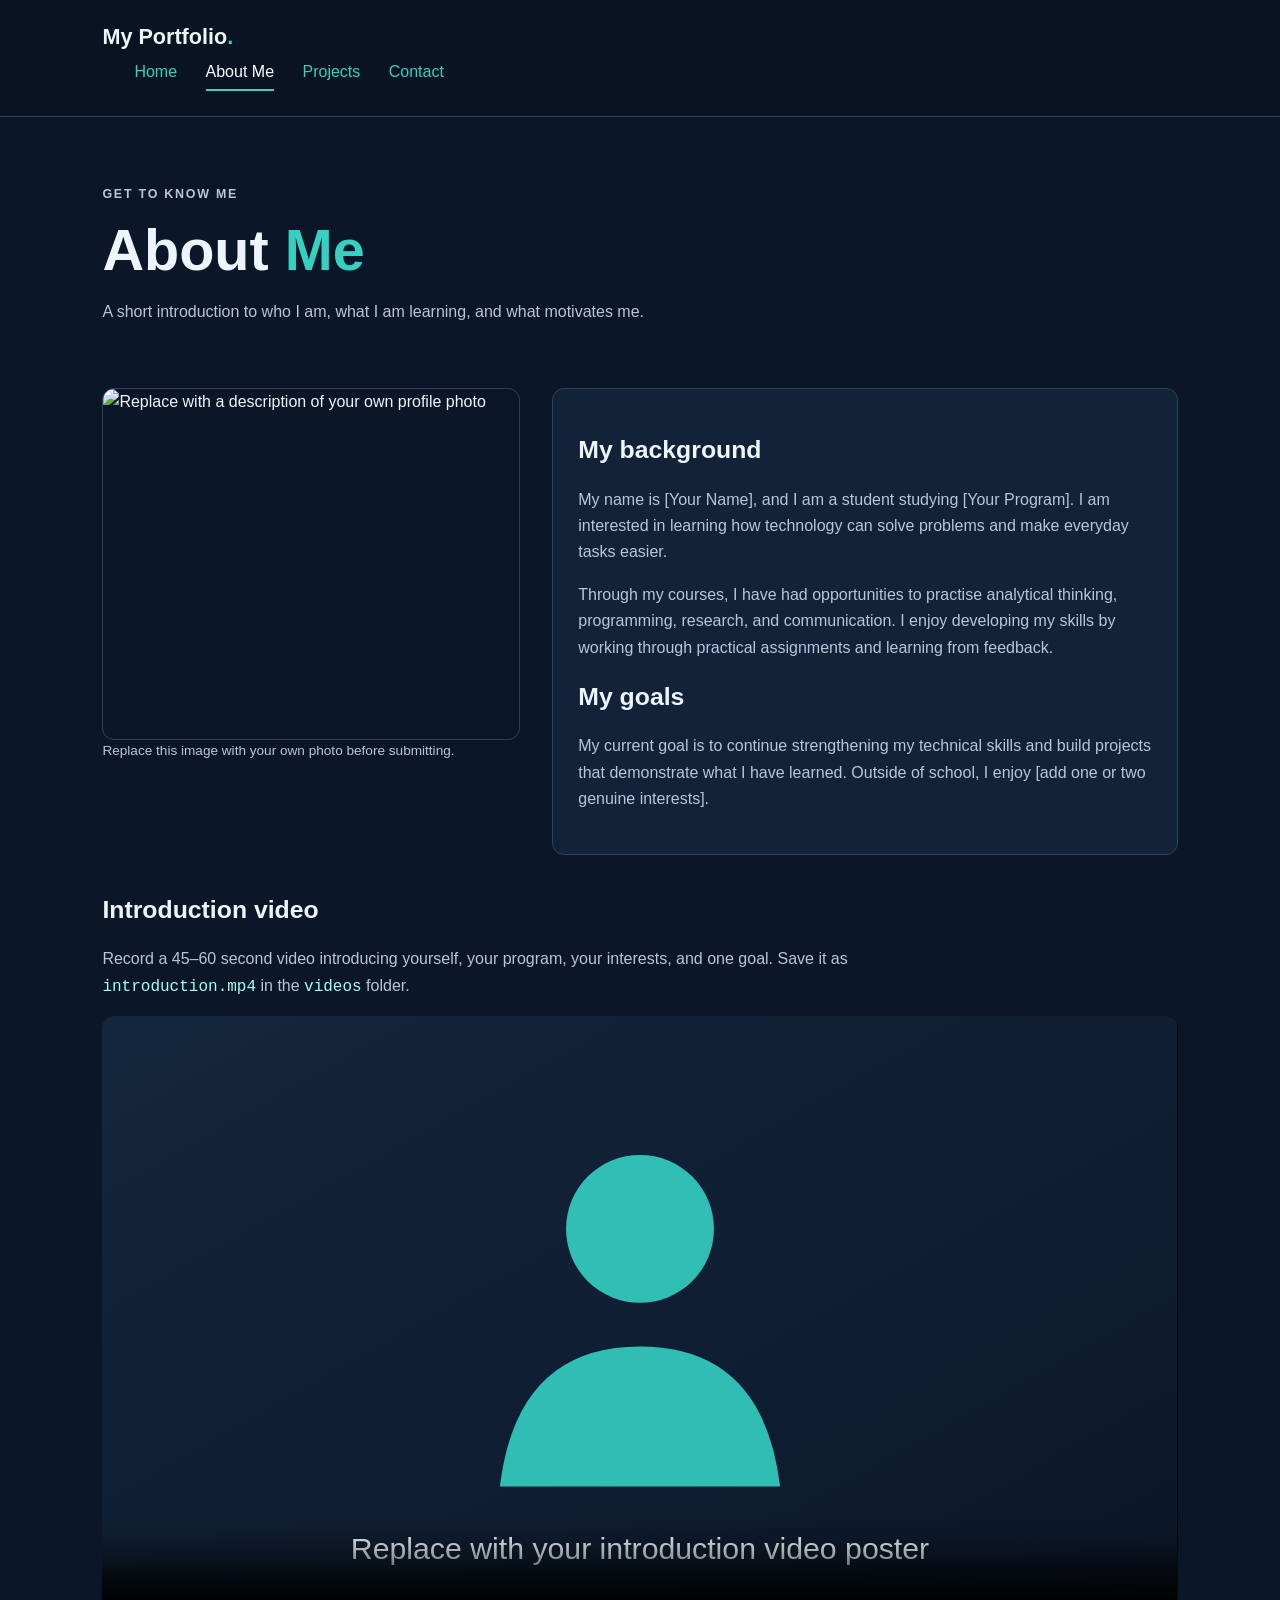
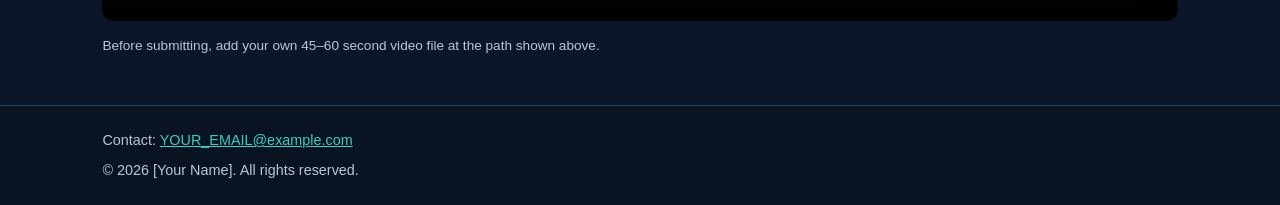
==== personal-portfolio/about.html @ 59429bb4 "first commit" ====
<!DOCTYPE html>
<html lang="en">
<head>
    <meta charset="UTF-8">
    <meta name="viewport" content="width=device-width, initial-scale=1.0">
    <meta name="description" content="Learn more about me, my interests, and my goals.">
    <title>About Me | Personal Portfolio</title>
    <link rel="stylesheet" href="css/mobile.css">
    <link rel="stylesheet" href="css/tablet.css">
    <link rel="stylesheet" href="css/laptop.css">
</head>
<body>
    <a class="skip-link" href="#main-content">Skip to main content</a>
    <header class="site-header">
        <div class="site-width header-content">
            <a class="site-name" href="index.html">My Portfolio<span>.</span></a>
            <nav aria-label="Main navigation">
                <ul class="nav-list">
                    <li><a href="index.html">Home</a></li>
                    <li><a aria-current="page" href="about.html">About Me</a></li>
                    <li><a href="projects.html">Projects</a></li>
                    <li><a href="contact.html">Contact</a></li>
                </ul>
            </nav>
        </div>
    </header>

    <main id="main-content" class="site-width">
        <section class="page-intro">
            <p class="eyebrow">GET TO KNOW ME</p>
            <h1>About <span class="accent-text">Me</span></h1>
            <p>A short introduction to who I am, what I am learning, and what motivates me.</p>
        </section>

        <section class="about-layout section-block">
            <figure class="profile-figure">
                <!-- Replace this placeholder with your own photo and update the src and alt text. -->
                <img src="images/replace-with-your-photo.jpg" alt="Replace with a description of your own profile photo">
                <figcaption>Replace this image with your own photo before submitting.</figcaption>
            </figure>
            <article class="about-copy panel">
                <h2>My background</h2>
                <p>My name is [Your Name], and I am a student studying [Your Program]. I am interested in learning how technology can solve problems and make everyday tasks easier.</p>
                <p>Through my courses, I have had opportunities to practise analytical thinking, programming, research, and communication. I enjoy developing my skills by working through practical assignments and learning from feedback.</p>
                <h2>My goals</h2>
                <p>My current goal is to continue strengthening my technical skills and build projects that demonstrate what I have learned. Outside of school, I enjoy [add one or two genuine interests].</p>
            </article>
        </section>

        <section class="section-block">
            <h2>Introduction video</h2>
            <p>Record a 45–60 second video introducing yourself, your program, your interests, and one goal. Save it as <code>introduction.mp4</code> in the <code>videos</code> folder.</p>
            <!-- The video element provides native playback controls. Replace the poster with your own image. -->
            <video class="intro-video" controls preload="metadata" poster="images/video-poster.svg">
                <source src="videos/introduction.mp4" type="video/mp4">
                Your browser does not support HTML video. Please use a modern browser to view this introduction.
            </video>
            <p class="small-note">Before submitting, add your own 45–60 second video file at the path shown above.</p>
        </section>
    </main>

    <footer class="site-footer">
        <div class="site-width footer-content">
            <p>Contact: <a href="mailto:YOUR_EMAIL@example.com">YOUR_EMAIL@example.com</a></p>
            <p>&copy; 2026 [Your Name]. All rights reserved.</p>
        </div>
    </footer>
</body>
</html>
---- personal-portfolio/css/mobile.css ----
/* Shared base styles and mobile layout (up to 600px).
   The other two stylesheets override layout details for larger screens. */
:root {
    --navy: #0b1728;
    --navy-light: #14263d;
    --teal: #35d0c2;
    --teal-dark: #117f7a;
    --text: #edf5fb;
    --muted: #b6c7d6;
    --panel: #122238;
    --border: #2a435c;
}
* { box-sizing: border-box; }
html { scroll-behavior: smooth; }
body {
    margin: 0;
    background: #0b1728;
    color: var(--text);
    font-family: Arial, Helvetica, sans-serif;
    font-size: 1rem;
    line-height: 1.65;
}
img, video { max-width: 100%; height: auto; }
a { color: var(--teal); }
a:hover, a:focus { color: #a1fff5; }
a:focus-visible, button:focus-visible, input:focus-visible, textarea:focus-visible {
    outline: 3px solid #f6d365;
    outline-offset: 3px;
}
.site-width { width: 92%; margin-left: auto; margin-right: auto; }
.site-header {
    background: #091321;
    border-bottom: 1px solid var(--border);
}
.header-content { padding: 1rem 0; }
.site-name { display: inline-block; color: var(--text); font-size: 1.35rem; font-weight: bold; text-decoration: none; }
.site-name span, .accent-text { color: var(--teal); }
.nav-list { list-style: none; padding: 0; margin: 0.8rem 0 0; }
.nav-list li { display: inline-block; margin: 0 0.55rem 0.35rem 0; }
.nav-list a { display: inline-block; padding: 0.25rem 0; text-decoration: none; }
.nav-list a[aria-current="page"] { color: white; border-bottom: 2px solid var(--teal); }
.skip-link { position: absolute; left: -9999px; top: 0; }
.skip-link:focus { left: 1rem; top: 1rem; z-index: 10; background: white; color: black; padding: 0.6rem; }
.hero {
    margin-top: 1.5rem;
    padding: 2rem 1.25rem;
    border: 1px solid var(--border);
    border-radius: 1rem;
    background: linear-gradient(145deg, #14263d, #0b1728 72%);
}
.eyebrow { color: var(--teal); font-size: 0.78rem; font-weight: bold; letter-spacing: 0.14em; }
h1 { font-size: 2.2rem; line-height: 1.15; margin: 0.4rem 0 1rem; }
h2 { font-size: 1.55rem; line-height: 1.25; }
h3 { font-size: 1.2rem; }
.hero-copy, .page-intro p, .section-block > p { max-width: 48rem; color: var(--muted); }
.button-row { margin-top: 1.5rem; }
.button {
    display: inline-block;
    padding: 0.7rem 1rem;
    margin: 0.25rem 0.35rem 0.25rem 0;
    border: 2px solid var(--teal);
    border-radius: 0.45rem;
    background: var(--teal);
    color: #071923;
    font: inherit;
    font-weight: bold;
    text-decoration: none;
    cursor: pointer;
}
.button:hover { background: #a1fff5; color: #071923; }
.button-outline { background: transparent; color: var(--teal); }
.section-block { margin: 2.5rem 0; }
.page-intro { margin-top: 2rem; padding: 1.4rem 0 0.4rem; }
.panel {
    padding: 1.2rem;
    background: var(--panel);
    border: 1px solid var(--border);
    border-radius: 0.75rem;
}
.panel p { color: var(--muted); }
.feature-grid, .project-grid { display: block; }
.feature-grid .panel, .project-card { margin-bottom: 1rem; }
.project-number { color: var(--teal) !important; font-size: 0.75rem; font-weight: bold; letter-spacing: 0.12em; }
.tag-list { color: var(--teal) !important; font-size: 0.9rem; }
.about-layout, .contact-layout { display: block; }
.profile-figure { margin: 0 0 1rem; }
.profile-figure img { display: block; width: 100%; min-height: 12rem; object-fit: cover; border-radius: 0.75rem; border: 1px solid var(--border); }
.profile-figure figcaption, .small-note { color: var(--muted); font-size: 0.85rem; }
.intro-video { display: block; width: 100%; background: #050a12; border-radius: 0.75rem; }
.contact-info { margin-bottom: 1rem; }
.form-field { margin-bottom: 1rem; }
.form-field label { display: block; margin-bottom: 0.35rem; font-weight: bold; }
input, textarea {
    display: block;
    width: 100%;
    padding: 0.75rem;
    border: 1px solid #587087;
    border-radius: 0.35rem;
    background: #091321;
    color: var(--text);
    font: inherit;
}
textarea { resize: vertical; }
.site-footer { margin-top: 3rem; border-top: 1px solid var(--border); background: #091321; }
.footer-content { padding: 1.1rem 0; }
.footer-content p { margin: 0.35rem 0; color: var(--muted); font-size: 0.9rem; }
code { color: #a1fff5; }
@media (max-width: 600px) {
    .nav-list li { margin-right: 0.7rem; }
    h1 { font-size: clamp(1.9rem, 8vw, 2.5rem); }
}
---- personal-portfolio/css/tablet.css ----
/* Tablet-specific adjustments: 601px to 1024px.
   This viewport uses more horizontal space while keeping content readable. */
@media screen and (min-width: 601px) and (max-width: 1024px) {
    .site-width { width: 88%; }
    .header-content { padding: 1.1rem 0; }
    .site-name { margin-right: 1.5rem; }
    .nav-list { margin-top: 0.5rem; }
    .nav-list li { margin-right: 1.1rem; }
    .hero { padding: 3rem; }
    h1 { font-size: 3rem; }
    .feature-grid, .project-grid {
        display: grid;
        grid-template-columns: repeat(2, minmax(0, 1fr));
        gap: 1rem;
    }
    .feature-grid .panel, .project-card { margin-bottom: 0; }
    .about-layout, .contact-layout {
        display: grid;
        grid-template-columns: minmax(0, 0.8fr) minmax(0, 1.2fr);
        gap: 1.25rem;
        align-items: start;
    }
    .profile-figure { margin: 0; }
    .contact-info { margin-bottom: 0; }
}
---- personal-portfolio/css/laptop.css ----
/* Laptop/desktop-specific adjustments: 1025px and wider.
   The content is centered and capped so lines do not become too long. */
@media screen and (min-width: 1025px) {
    .site-width { width: 84%; max-width: 1160px; }
    .header-content { padding: 1.2rem 0; }
    .site-name { margin-right: 2.5rem; }
    .nav-list { display: inline-block; margin: 0 0 0 2rem; }
    .nav-list li { margin-right: 1.5rem; }
    .hero { padding: 4.5rem; margin-top: 2rem; }
    h1 { font-size: 3.6rem; }
    .hero-copy { font-size: 1.15rem; }
    .feature-grid { display: grid; grid-template-columns: repeat(3, minmax(0, 1fr)); gap: 1.25rem; }
    .feature-grid .panel { margin-bottom: 0; }
    .project-grid { display: grid; grid-template-columns: repeat(2, minmax(0, 1fr)); gap: 1.25rem; }
    .project-card { margin-bottom: 0; padding: 1.5rem; }
    .about-layout { display: grid; grid-template-columns: minmax(0, 0.8fr) minmax(0, 1.2fr); gap: 2rem; align-items: start; }
    .profile-figure { margin: 0; }
    .profile-figure img { min-height: 22rem; }
    .contact-layout { display: grid; grid-template-columns: minmax(0, 0.8fr) minmax(0, 1.2fr); gap: 2rem; align-items: start; }
    .contact-info { margin-bottom: 0; }
    .panel { padding: 1.6rem; }
}
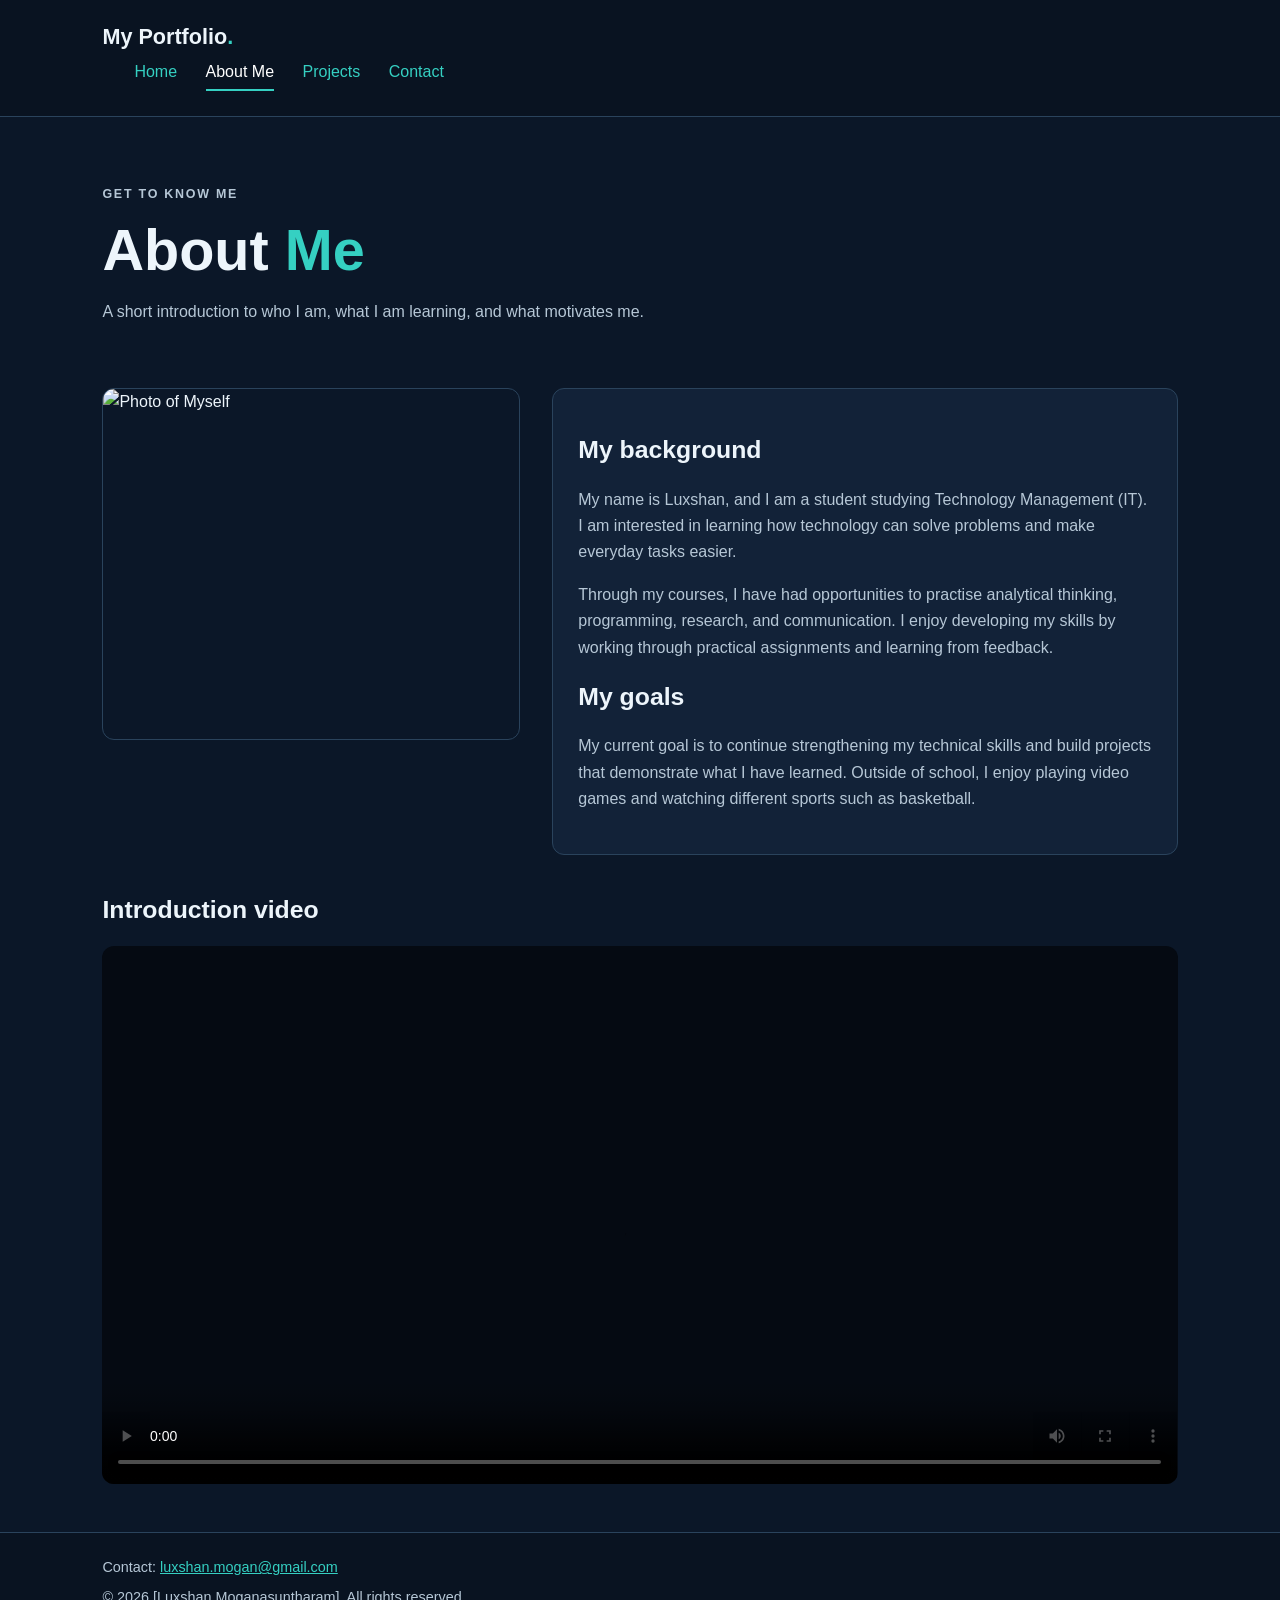
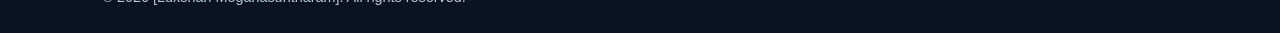
==== commit 66659f0f: "second commit" ====
--- a/personal-portfolio/about.html
+++ b/personal-portfolio/about.html
@@ -34,35 +34,32 @@
 
         <section class="about-layout section-block">
             <figure class="profile-figure">
-                <!-- Replace this placeholder with your own photo and update the src and alt text. -->
-                <img src="images/replace-with-your-photo.jpg" alt="Replace with a description of your own profile photo">
-                <figcaption>Replace this image with your own photo before submitting.</figcaption>
+                <img src="IMG_1850.jpg" type = "image/jpeg" alt="Photo of Myself">
+                <figcaption></figcaption>
             </figure>
             <article class="about-copy panel">
                 <h2>My background</h2>
-                <p>My name is [Your Name], and I am a student studying [Your Program]. I am interested in learning how technology can solve problems and make everyday tasks easier.</p>
+                <p>My name is Luxshan, and I am a student studying Technology Management (IT). I am interested in learning how technology can solve problems and make everyday tasks easier.</p>
                 <p>Through my courses, I have had opportunities to practise analytical thinking, programming, research, and communication. I enjoy developing my skills by working through practical assignments and learning from feedback.</p>
                 <h2>My goals</h2>
-                <p>My current goal is to continue strengthening my technical skills and build projects that demonstrate what I have learned. Outside of school, I enjoy [add one or two genuine interests].</p>
+                <p>My current goal is to continue strengthening my technical skills and build projects that demonstrate what I have learned. Outside of school, I enjoy playing video games and watching different sports such as basketball.</p>
             </article>
         </section>
 
         <section class="section-block">
             <h2>Introduction video</h2>
-            <p>Record a 45–60 second video introducing yourself, your program, your interests, and one goal. Save it as <code>introduction.mp4</code> in the <code>videos</code> folder.</p>
-            <!-- The video element provides native playback controls. Replace the poster with your own image. -->
+            <p></p>
             <video class="intro-video" controls preload="metadata" poster="images/video-poster.svg">
                 <source src="videos/introduction.mp4" type="video/mp4">
-                Your browser does not support HTML video. Please use a modern browser to view this introduction.
             </video>
-            <p class="small-note">Before submitting, add your own 45–60 second video file at the path shown above.</p>
+            <p/p>
         </section>
     </main>
 
     <footer class="site-footer">
         <div class="site-width footer-content">
-            <p>Contact: <a href="mailto:YOUR_EMAIL@example.com">YOUR_EMAIL@example.com</a></p>
-            <p>&copy; 2026 [Your Name]. All rights reserved.</p>
+            <p>Contact: <a href="mailto:luxshan.mogan@gmail.com">luxshan.mogan@gmail.com</a></p>
+            <p>&copy; 2026 [Luxshan Moganasuntharam]. All rights reserved.</p>
         </div>
     </footer>
 </body>
